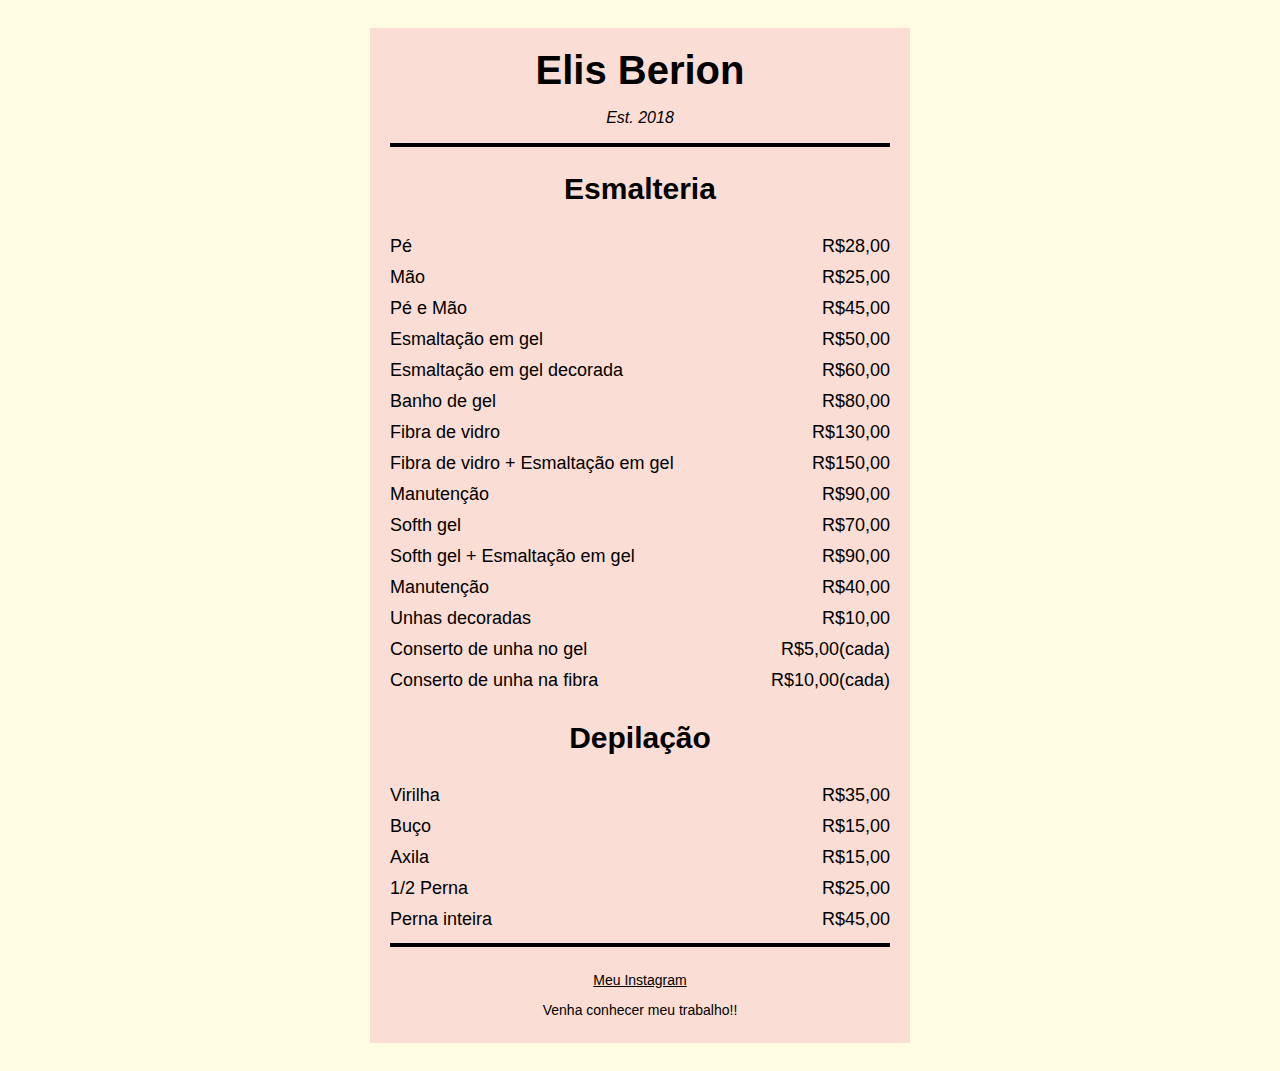
==== index.html @ c6d3c10a "Update and rename Pagina Salao.html to index.html" ====
<!DOCTYPE html><html lang="pt-br"><head><meta charset="UTF-8"><meta name="viewport" content="width=device-width, initial-scale=1.0"><meta name="author" content="Ryan Costa"><title>Elis Berion</title><link rel="stylesheet" href="Pagina Salao.css"></head><body><div class="menu"><main><h1>Elis Berion</h1><p class="established">Est. 2018</p><hr><section><h2>Esmalteria</h2><article class="item"><p class="esmalteria">Pé</p><p class="preco">R$28,00</p></article><article class="item"><p class="esmalteria">Mão</p><p class="preco">R$25,00</p></article><article class="item"><p class="esmalteria">Pé e Mão</p><p class="preco">R$45,00</p></article><article class="item"><p class="esmalteria">Esmaltação em gel</p><p class="preco">R$50,00</p></article><article class="item"><p class="esmalteria">Esmaltação em gel decorada</p><p class="preco">R$60,00</p></article><article class="item"><p class="esmalteria">Banho de gel</p><p class="preco">R$80,00</p></article><article class="item"><p class="esmalteria">Fibra de vidro</p><p class="preco">R$130,00</p></article><article class="item"><p class="esmalteria">Fibra de vidro + Esmaltação em gel</p><p class="preco">R$150,00</p></article><article class="item"><p class="esmalteria">Manutenção</p><p class="preco">R$90,00</p></article><article class="item"><p class="esmalteria">Softh gel</p><p class="preco">R$70,00</p></article><article class="item"><p class="esmalteria">Softh gel + Esmaltação em gel</p><p class="preco">R$90,00</p></article><article class="item"><p class="esmalteria">Manutenção</p><p class="preco">R$40,00</p></article><article class="item"><p class="esmalteria">Unhas decoradas</p><p class="preco">R$10,00</p></article><article class="item"><p class="esmalteria">Conserto de unha no gel</p><p class="preco">R$5,00(cada)</p></article><article class="item"><p class="esmalteria">Conserto de unha na fibra</p><p class="preco">R$10,00(cada)</p></article></section><section><h2>Depilação</h2><article class="item"><p class="depilacao">Virilha</p><p class="preco">R$35,00</p></article><article class="item"><p class="depilacao">Buço</p><p class="preco">R$15,00</p></article><article class="item"><p class="depilacao">Axila</p><p class="preco">R$15,00</p></article><article class="item"><p class="depilacao">1/2 Perna</p><p class="preco">R$25,00</p></article><article class="item"><p class="depilacao">Perna inteira</p><p class="preco">R$45,00</p></article></section></main><hr><footer class="bottom-line"><p><a href="https://www.instagram.com/elisberion/" target="_blank">Meu Instagram</a></p><p class="address">Venha conhecer meu trabalho!!</p></footer></div></body></html>
---- Pagina Salao.css ----
body {
    background-color: rgb(255, 252, 225);
    font-family: Bradley Hand, cursive, sans-serif;
    padding: 20px;
  }
  
  h1 {
    font-size: 40px;
    margin-top: 0;
    margin-bottom: 15px;
  }
  
  h2 {
    font-size: 30px;
  }
  
  .established {
    font-style: italic;
  }
  
  h1, h2, p {
    text-align: center;
  }
  
  .menu {
    width: 80%;
    background-color: rgb(250, 221, 212);
    margin-left: auto;
    margin-right: auto;
    padding: 20px;
    max-width: 500px;
  }
  
  img {
    display: block;
    margin-left: auto;
    margin-right: auto;
  }
  
  hr {
    height: 2px;
    background-color: #000000;
    border-color: #00000000;
  }
  
  .bottom-line {
    margin-top: 25px;
  }
  
  h1, h2 {
    font-family: Brush Script MT, Brush Script Std, cursive, sans-serif;
  }
  
  .item p {
    display: inline-block;
    margin-top: 5px;
    margin-bottom: 5px;
    font-size: 18px;
  }
  
  .esmalteria, .depilacao {
    text-align: left;
    width: 75%;
  }
  
  .preco {
    text-align: right;
    width: 25%;
  }
  
  /* FOOTER */
  
  footer {
    font-size: 14px;
  }
  
  .address {
    margin-bottom: 5px;
  }
  
  a {
    color: black;
  }
  
  a:visited {
    color: black;
  }
  
  a:hover {
    color: #d38dcc;
  }
  
  a:active {
    color: #d38dcc;
  }
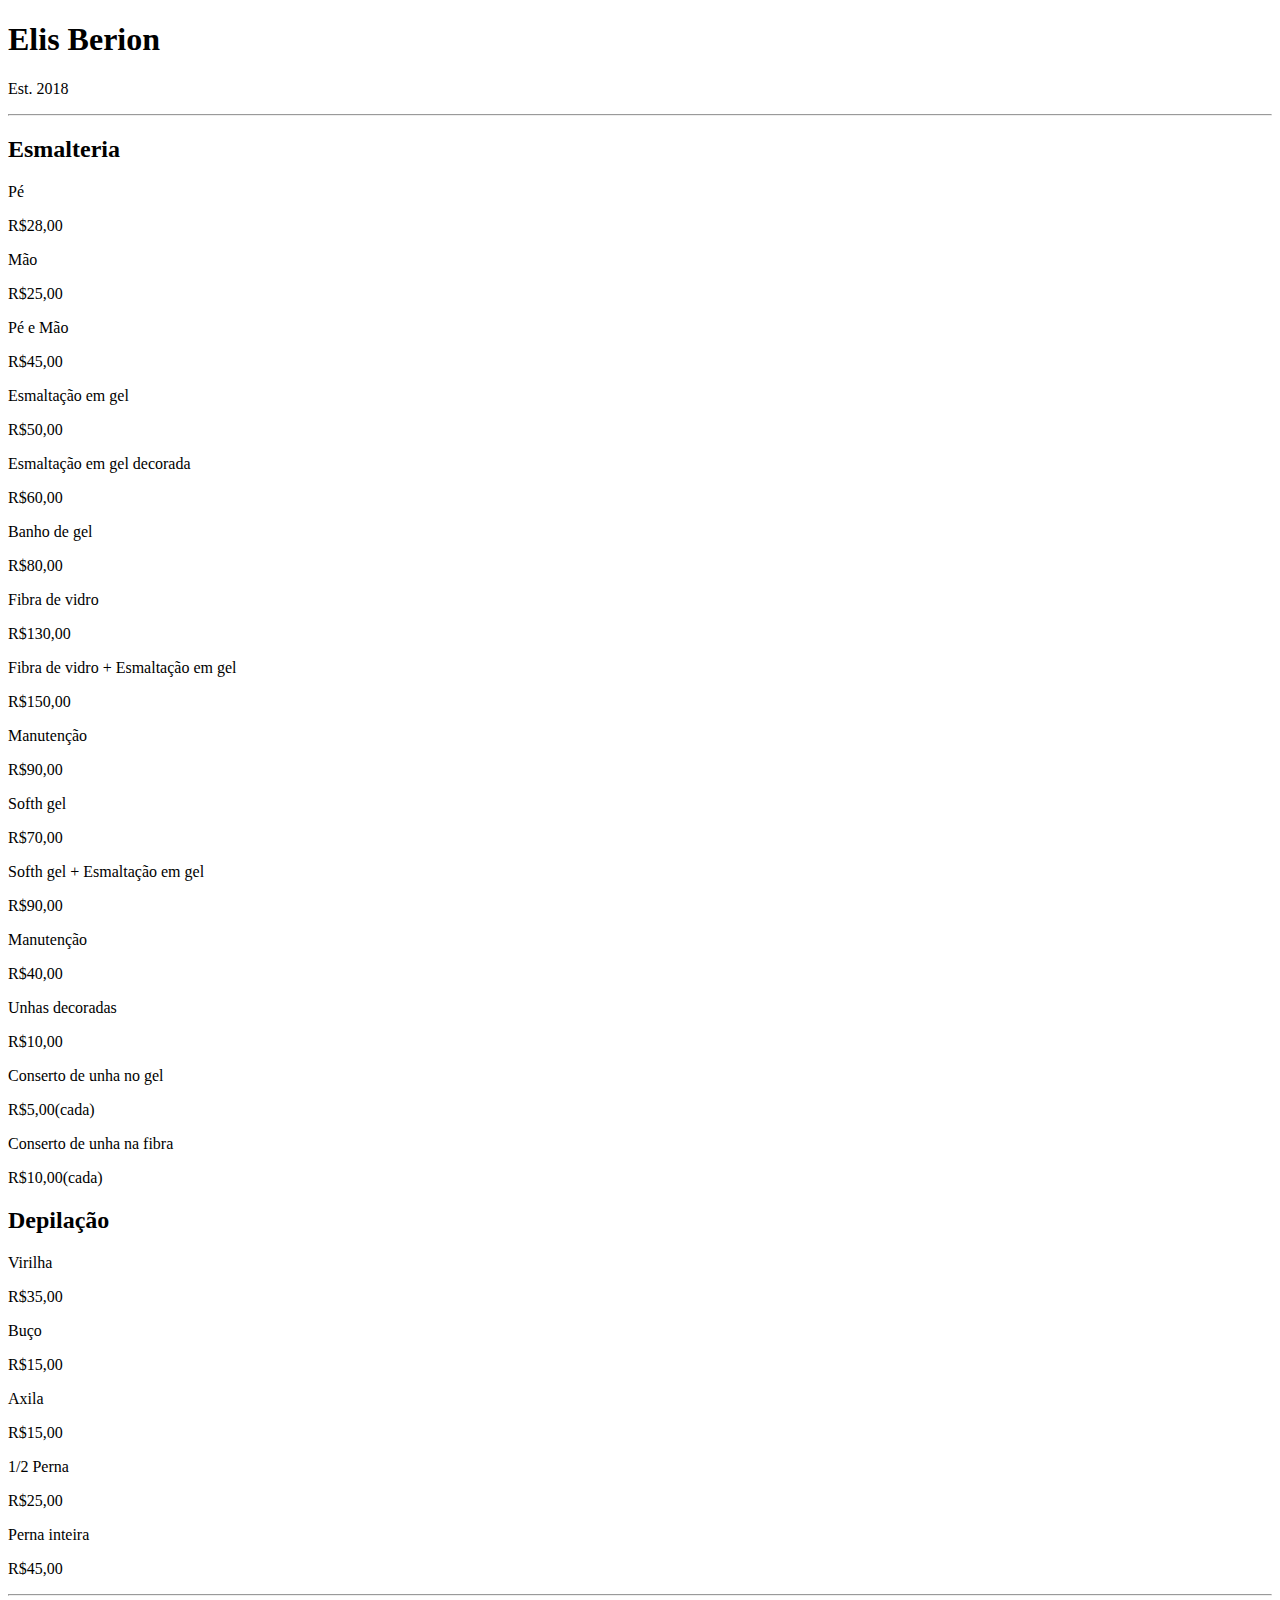
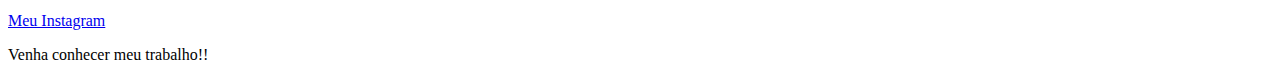
==== commit 914b0178: "Update index.html" ====
--- a/index.html
+++ b/index.html
@@ -1 +1 @@
-<!DOCTYPE html><html lang="pt-br"><head><meta charset="UTF-8"><meta name="viewport" content="width=device-width, initial-scale=1.0"><meta name="author" content="Ryan Costa"><title>Elis Berion</title><link rel="stylesheet" href="Pagina Salao.css"></head><body><div class="menu"><main><h1>Elis Berion</h1><p class="established">Est. 2018</p><hr><section><h2>Esmalteria</h2><article class="item"><p class="esmalteria">Pé</p><p class="preco">R$28,00</p></article><article class="item"><p class="esmalteria">Mão</p><p class="preco">R$25,00</p></article><article class="item"><p class="esmalteria">Pé e Mão</p><p class="preco">R$45,00</p></article><article class="item"><p class="esmalteria">Esmaltação em gel</p><p class="preco">R$50,00</p></article><article class="item"><p class="esmalteria">Esmaltação em gel decorada</p><p class="preco">R$60,00</p></article><article class="item"><p class="esmalteria">Banho de gel</p><p class="preco">R$80,00</p></article><article class="item"><p class="esmalteria">Fibra de vidro</p><p class="preco">R$130,00</p></article><article class="item"><p class="esmalteria">Fibra de vidro + Esmaltação em gel</p><p class="preco">R$150,00</p></article><article class="item"><p class="esmalteria">Manutenção</p><p class="preco">R$90,00</p></article><article class="item"><p class="esmalteria">Softh gel</p><p class="preco">R$70,00</p></article><article class="item"><p class="esmalteria">Softh gel + Esmaltação em gel</p><p class="preco">R$90,00</p></article><article class="item"><p class="esmalteria">Manutenção</p><p class="preco">R$40,00</p></article><article class="item"><p class="esmalteria">Unhas decoradas</p><p class="preco">R$10,00</p></article><article class="item"><p class="esmalteria">Conserto de unha no gel</p><p class="preco">R$5,00(cada)</p></article><article class="item"><p class="esmalteria">Conserto de unha na fibra</p><p class="preco">R$10,00(cada)</p></article></section><section><h2>Depilação</h2><article class="item"><p class="depilacao">Virilha</p><p class="preco">R$35,00</p></article><article class="item"><p class="depilacao">Buço</p><p class="preco">R$15,00</p></article><article class="item"><p class="depilacao">Axila</p><p class="preco">R$15,00</p></article><article class="item"><p class="depilacao">1/2 Perna</p><p class="preco">R$25,00</p></article><article class="item"><p class="depilacao">Perna inteira</p><p class="preco">R$45,00</p></article></section></main><hr><footer class="bottom-line"><p><a href="https://www.instagram.com/elisberion/" target="_blank">Meu Instagram</a></p><p class="address">Venha conhecer meu trabalho!!</p></footer></div></body></html>
+<!DOCTYPE html><html lang="pt-br"><head><meta charset="UTF-8"><meta name="viewport" content="width=device-width, initial-scale=1.0"><meta name="author" content="Ryan Costa"><title>Elis Berion</title><link rel="stylesheet" href="index.css"></head><body><div class="menu"><main><h1>Elis Berion</h1><p class="established">Est. 2018</p><hr><section><h2>Esmalteria</h2><article class="item"><p class="esmalteria">Pé</p><p class="preco">R$28,00</p></article><article class="item"><p class="esmalteria">Mão</p><p class="preco">R$25,00</p></article><article class="item"><p class="esmalteria">Pé e Mão</p><p class="preco">R$45,00</p></article><article class="item"><p class="esmalteria">Esmaltação em gel</p><p class="preco">R$50,00</p></article><article class="item"><p class="esmalteria">Esmaltação em gel decorada</p><p class="preco">R$60,00</p></article><article class="item"><p class="esmalteria">Banho de gel</p><p class="preco">R$80,00</p></article><article class="item"><p class="esmalteria">Fibra de vidro</p><p class="preco">R$130,00</p></article><article class="item"><p class="esmalteria">Fibra de vidro + Esmaltação em gel</p><p class="preco">R$150,00</p></article><article class="item"><p class="esmalteria">Manutenção</p><p class="preco">R$90,00</p></article><article class="item"><p class="esmalteria">Softh gel</p><p class="preco">R$70,00</p></article><article class="item"><p class="esmalteria">Softh gel + Esmaltação em gel</p><p class="preco">R$90,00</p></article><article class="item"><p class="esmalteria">Manutenção</p><p class="preco">R$40,00</p></article><article class="item"><p class="esmalteria">Unhas decoradas</p><p class="preco">R$10,00</p></article><article class="item"><p class="esmalteria">Conserto de unha no gel</p><p class="preco">R$5,00(cada)</p></article><article class="item"><p class="esmalteria">Conserto de unha na fibra</p><p class="preco">R$10,00(cada)</p></article></section><section><h2>Depilação</h2><article class="item"><p class="depilacao">Virilha</p><p class="preco">R$35,00</p></article><article class="item"><p class="depilacao">Buço</p><p class="preco">R$15,00</p></article><article class="item"><p class="depilacao">Axila</p><p class="preco">R$15,00</p></article><article class="item"><p class="depilacao">1/2 Perna</p><p class="preco">R$25,00</p></article><article class="item"><p class="depilacao">Perna inteira</p><p class="preco">R$45,00</p></article></section></main><hr><footer class="bottom-line"><p><a href="https://www.instagram.com/elisberion/" target="_blank">Meu Instagram</a></p><p class="address">Venha conhecer meu trabalho!!</p></footer></div></body></html>
